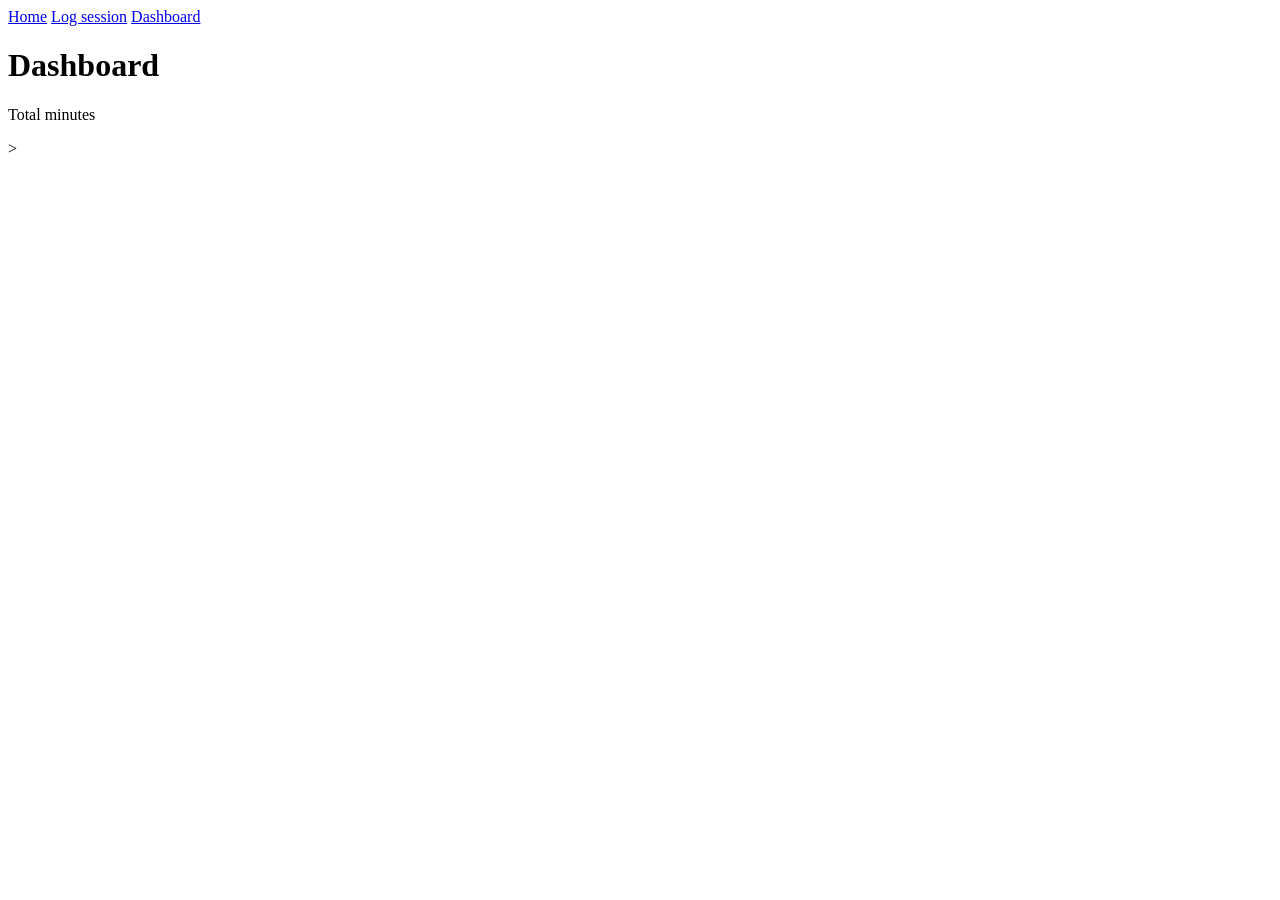
==== dashboard.html @ dc077fd2 "study record" ====
<!DOCTYPE html>
<html lang="en">
<head>
    <meta charset="UTF-8">
    <meta name="viewport" content="width=device-width, initial-scale=1.0">
    <title>study record- Log a session</title>
</head>
<body  <link rel="stylesheet" href="css/style.css">
</head>
<body class="cream">
    <nav>
        <a href="index.html">Home</a>
        <a href="log.html">Log session</a>
        <a href="dashboard.html">Dashboard</a>
    </nav>

    <h1>Dashboard</h1>

    <section id="stats">
        <div>
            <p>Total minutes</p>>
    
</body>
</html>
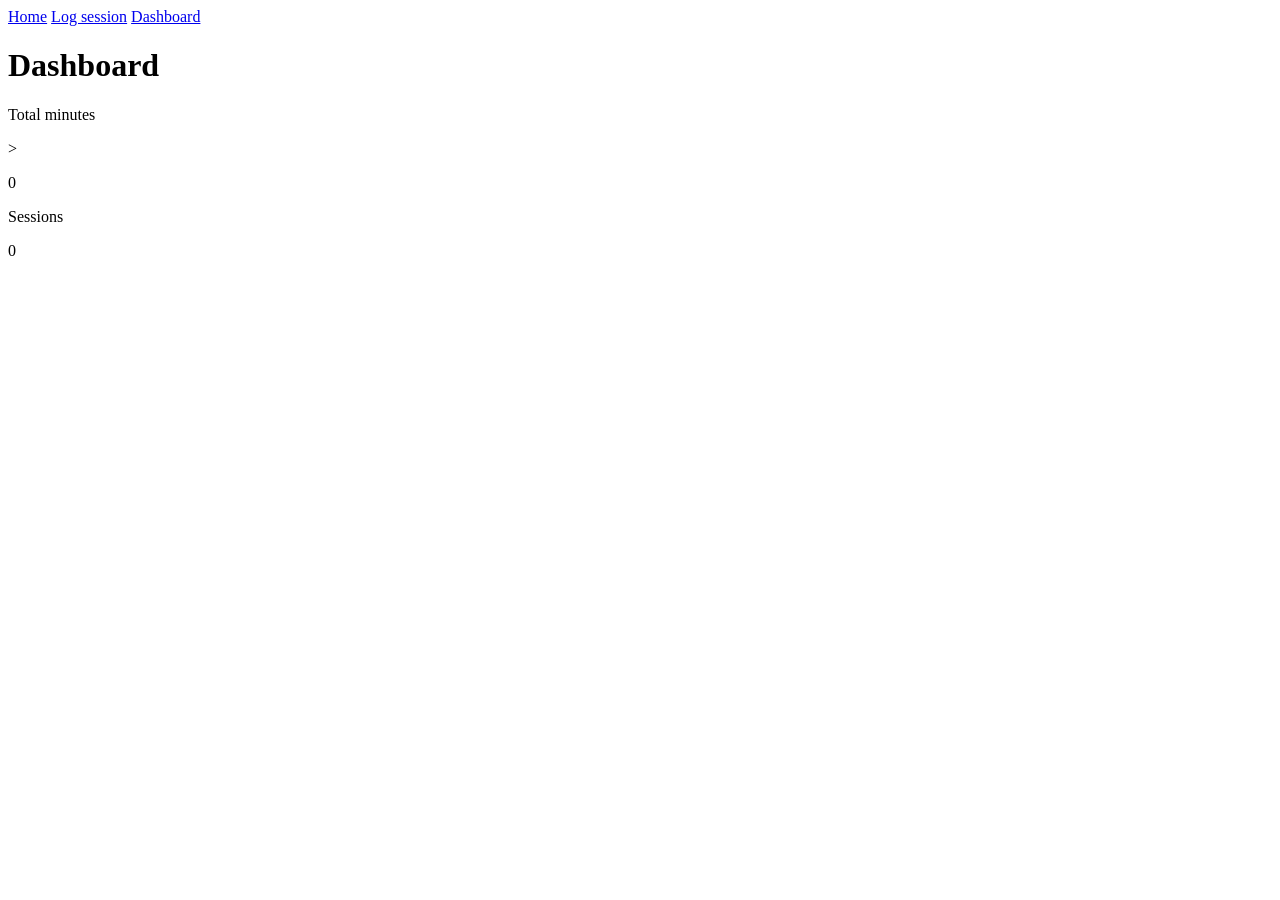
==== commit 70f6a08a: "study record" ====
--- a/dashboard.html
+++ b/dashboard.html
@@ -19,6 +19,16 @@
     <section id="stats">
         <div>
             <p>Total minutes</p>>
+             <p id="total-minutes">0</p>
+        </div>
+        <div>
+            <p>Sessions</p>
+            <p id="session-count">0</p>
+        </div>
+    </section>
+
+    <script src="js/script.js"></script>
+
     
 </body>
 </html>
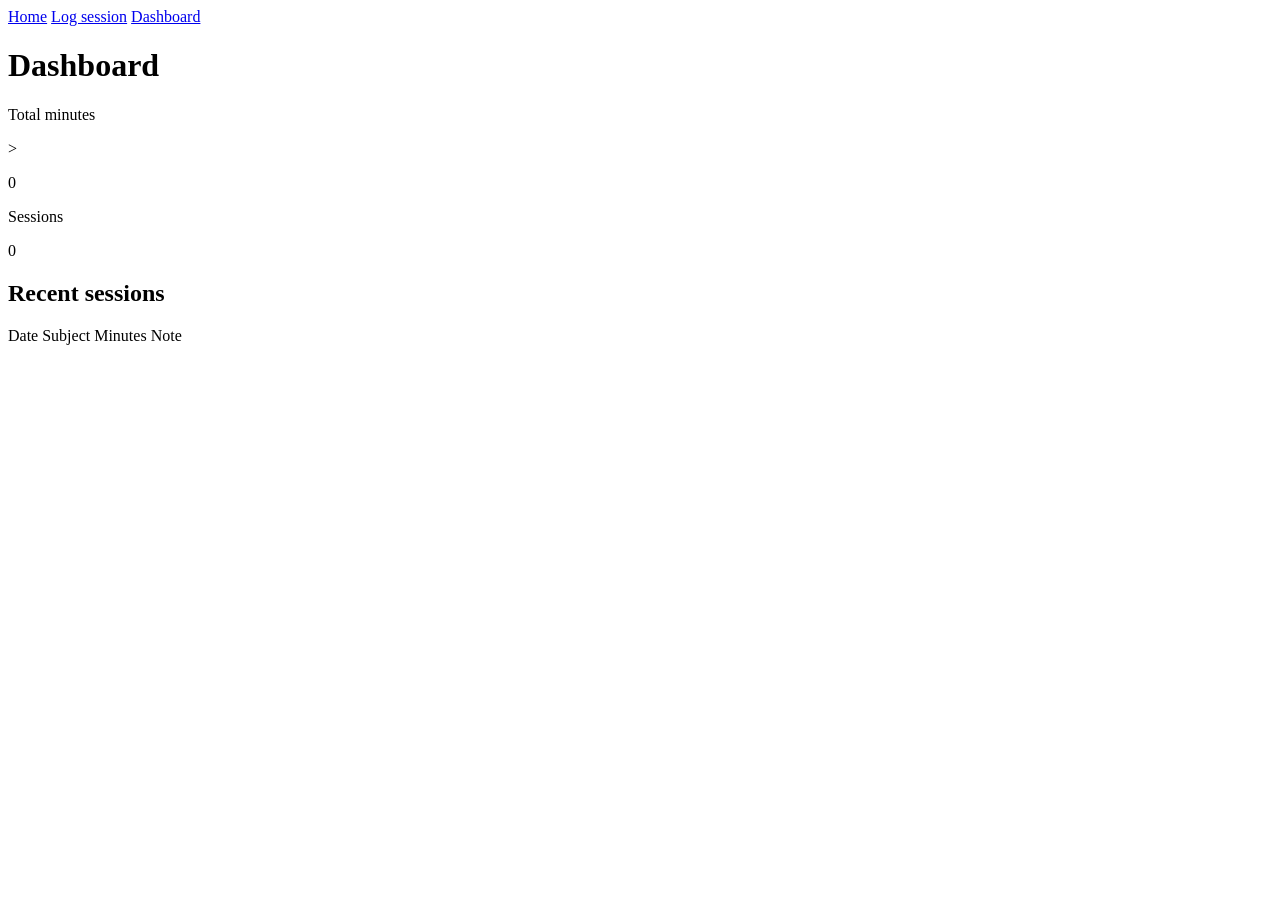
==== commit b12f7f52: "study recor" ====
--- a/dashboard.html
+++ b/dashboard.html
@@ -26,7 +26,17 @@
             <p id="session-count">0</p>
         </div>
     </section>
-
+<h2>Recent sessions</h2>
+<taple>
+    <thead>
+        <tr>
+            <th>Date</th>
+                <th>Subject</th>
+                <th>Minutes</th>
+                <th>Note</th>
+        </tr>
+    </thead>
+</taple>
     <script src="js/script.js"></script>
 
     
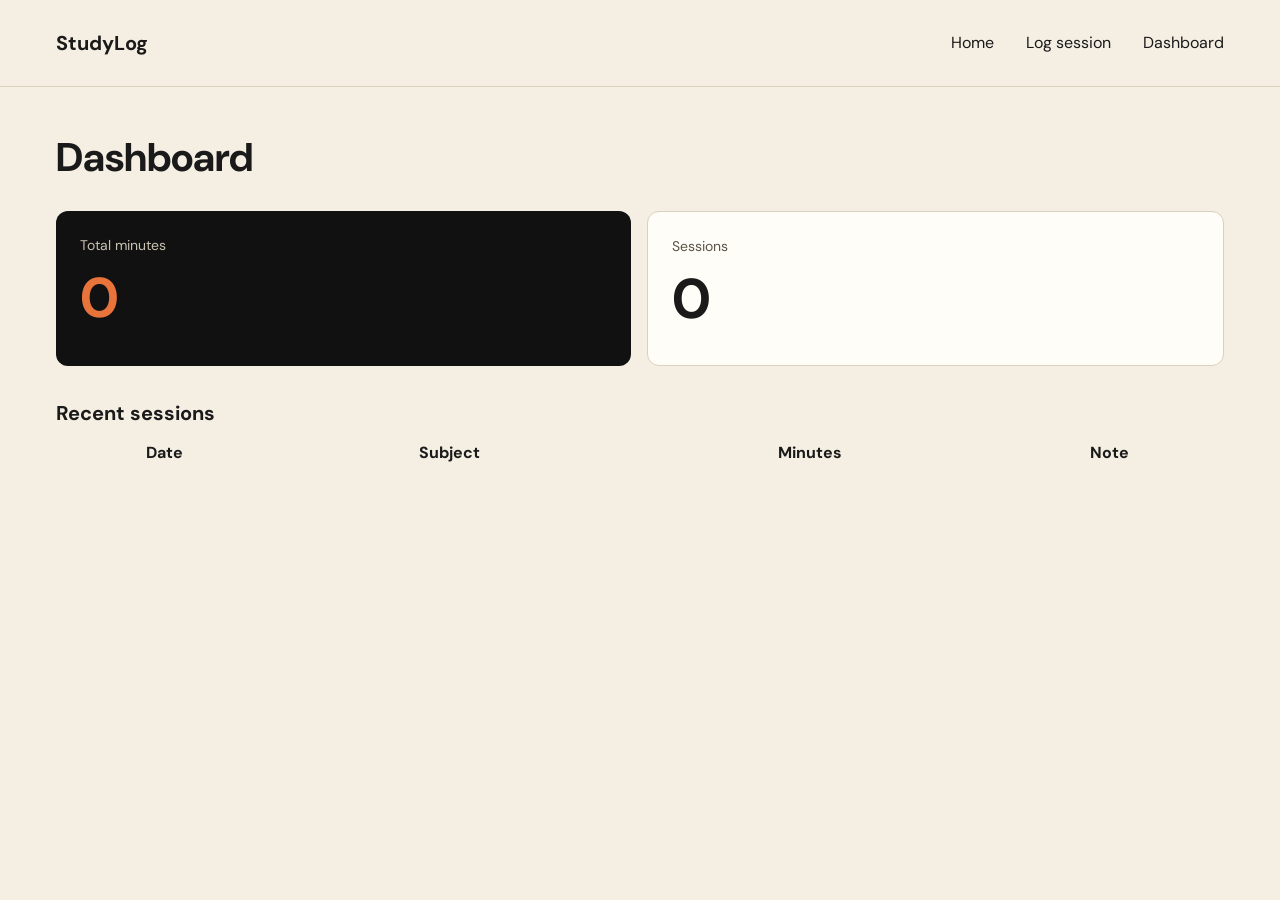
==== commit 88da614c: "study record" ====
--- a/dashboard.html
+++ b/dashboard.html
@@ -3,9 +3,8 @@
 <head>
     <meta charset="UTF-8">
     <meta name="viewport" content="width=device-width, initial-scale=1.0">
-    <title>study record- Log a session</title>
-</head>
-<body  <link rel="stylesheet" href="css/style.css">
+    <title>Study record- Dashboard</title>
+    <link rel="stylesheet" href="style.css">
 </head>
 <body class="cream">
     <nav>
@@ -18,27 +17,28 @@
 
     <section id="stats">
         <div>
-            <p>Total minutes</p>>
-             <p id="total-minutes">0</p>
+            <p>Total minutes</p>
+            <p id="total-minutes">0</p>
         </div>
         <div>
             <p>Sessions</p>
             <p id="session-count">0</p>
         </div>
     </section>
-<h2>Recent sessions</h2>
-<taple>
-    <thead>
-        <tr>
-            <th>Date</th>
+
+    <h2>Recent sessions</h2>
+    <table>
+        <thead>
+            <tr>
+                <th>Date</th>
                 <th>Subject</th>
                 <th>Minutes</th>
                 <th>Note</th>
-        </tr>
-    </thead>
-</taple>
-    <script src="js/script.js"></script>
+            </tr>
+        </thead>
+        <tbody id="sessions-body"></tbody>
+    </table>
 
-    
+    <script src="script.js"></script>
 </body>
 </html>
--- a/style.css
+++ b/style.css
@@ -0,0 +1,215 @@
+@import url("https://fonts.googleapis.com/css2?family=DM+Sans:wght@400;500;700&display=swap");
+
+* {
+    box-sizing: border-box;
+}
+
+body {
+    margin: 0;
+    font-family: "DM Sans", Arial, sans-serif;
+    font-size: 16px;
+    line-height: 1.5;
+}
+
+body.cream {
+    background: #f5efe3;
+    color: #1a1a1a;
+}
+
+body.dark {
+    background: radial-gradient(circle at 80% 15%, #3a2216 0, #111111 45%);
+    color: #f5efe3;
+    min-height: 100vh;
+}
+
+/* Nav */
+nav {
+    display: flex;
+    align-items: center;
+    gap: 32px;
+    padding: 28px 56px;
+}
+
+nav::before {
+    content: "StudyLog";
+    margin-right: auto;
+    font-size: 20px;
+    font-weight: bold;
+}
+
+nav a {
+    color: inherit;
+    text-decoration: none;
+}
+
+nav a:hover {
+    text-decoration: underline;
+}
+
+body.cream nav {
+    border-bottom: 1px solid #d9d0bd;
+}
+
+/* Home page */
+main {
+    min-height: calc(100vh - 90px);
+    display: flex;
+    flex-direction: column;
+    justify-content: center;
+    gap: 24px;
+    padding: 0 56px 56px;
+    max-width: 900px;
+}
+
+main h1 {
+    margin: 0;
+    font-size: clamp(56px, 9vw, 112px);
+    line-height: 1.02;
+    letter-spacing: -2px;
+}
+
+main p {
+    margin: 0;
+    font-size: 22px;
+    color: #c9c2b2;
+    max-width: 560px;
+}
+
+.button {
+    align-self: flex-start;
+    display: inline-block;
+    background: #e8743b;
+    color: #111111;
+    padding: 16px 32px;
+    border-radius: 8px;
+    text-decoration: none;
+    font-weight: bold;
+    font-size: 18px;
+    transition: transform 0.15s, background 0.15s;
+}
+
+.button:hover {
+    transform: translateY(-3px);
+    background: #f08a57;
+}
+
+/* Log and dashboard headings */
+body.cream h1 {
+    margin: 40px 56px 24px;
+    font-size: 40px;
+}
+
+h2 {
+    margin: 0 56px 12px;
+    font-size: 20px;
+}
+
+/* Form */
+form {
+    display: flex;
+    flex-direction: column;
+    gap: 8px;
+    max-width: 560px;
+    margin: 0 56px 48px;
+    padding: 32px;
+    background: #fffdf7;
+    border: 1px solid #d9d0bd;
+    border-radius: 12px;
+}
+
+label {
+    font-weight: bold;
+    margin-top: 8px;
+}
+
+input, select, textarea {
+    height: 48px;
+    padding: 0 12px;
+    font-size: 16px;
+    font-family: inherit;
+    border: 1px solid #6b6456;
+    border-radius: 8px;
+    background: #ffffff;
+}
+
+textarea {
+    height: 96px;
+    padding: 12px;
+}
+
+input:focus, select:focus, textarea:focus {
+    outline: 3px solid #e8743b;
+    outline-offset: 1px;
+}
+
+form button {
+    margin-top: 16px;
+    height: 52px;
+    background: #e8743b;
+    color: #111111;
+    font-size: 18px;
+    font-weight: bold;
+    border: 0;
+    border-radius: 8px;
+    cursor: pointer;
+}
+
+form button:hover {
+    background: #f08a57;
+}
+
+/* Dashboard cards */
+#stats {
+    display: flex;
+    gap: 16px;
+    margin: 0 56px 32px;
+}
+
+#stats div {
+    flex: 1;
+    padding: 24px;
+    background: #fffdf7;
+    color: #1a1a1a;
+    border: 1px solid #d9d0bd;
+    border-radius: 12px;
+    transition: transform 0.15s;
+}
+
+#stats div:hover {
+    transform: translateY(-4px);
+}
+
+#stats p {
+    margin: 0;
+}
+
+#stats p:first-child {
+    font-size: 14px;
+    color: #5a5347;
+}
+
+#stats p:last-child {
+    font-size: 56px;
+    font-weight: bold;
+}
+
+#stats div:first-child {
+    background: #111111;
+    color: #f5efe3;
+    border: 0;
+}
+
+#stats div:first-child p:first-child {
+    color: #c9c2b2;
+}
+
+#stats div:first-child p:last-child {
+    color: #e8743b;
+}
+
+/* Table */
+table {
+    width: calc(100% - 112px);
+    margin: 0 56px 48px;
+    border-collapse: separate;
+    border-spacing: 0;
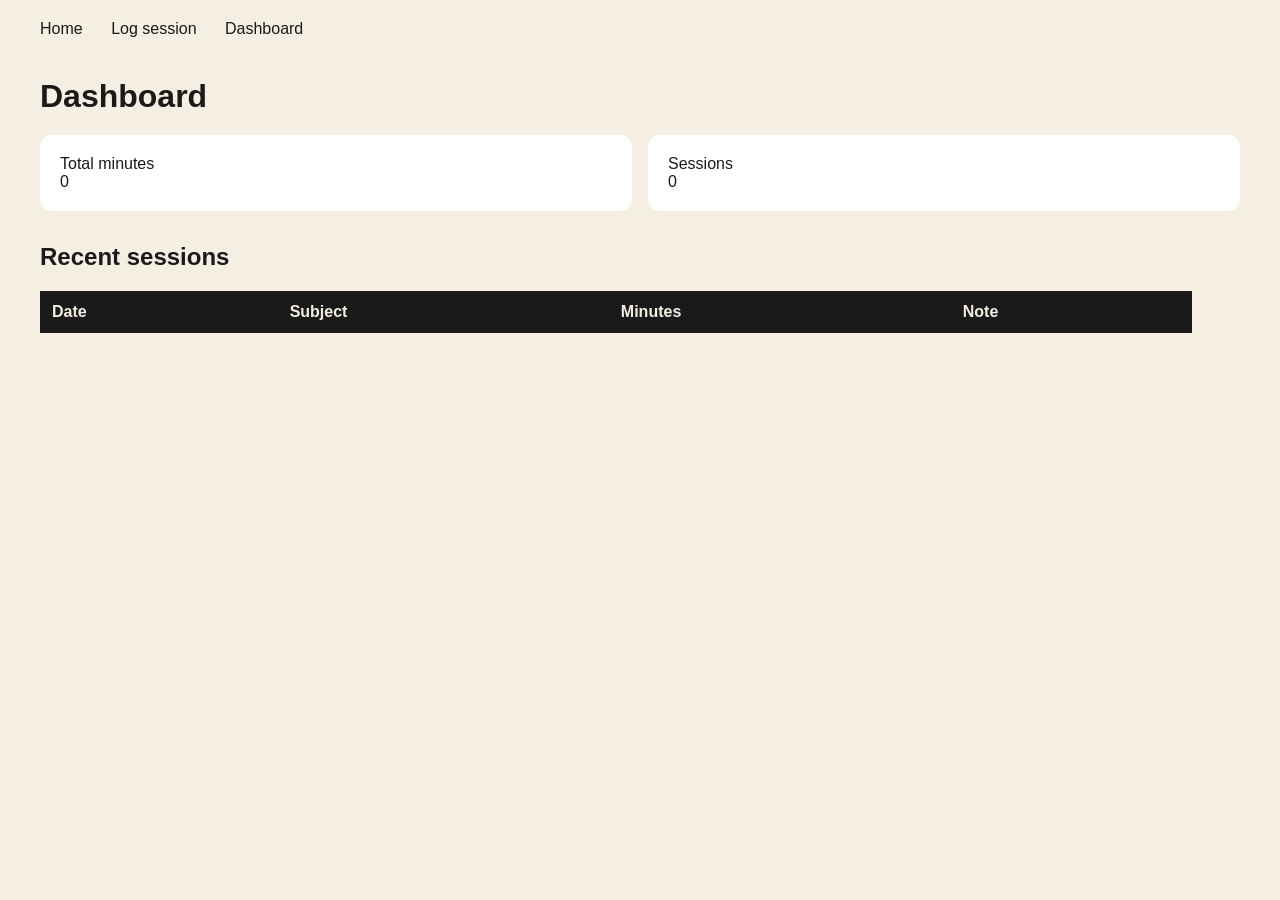
==== commit 54866fe5: "study record" ====
--- a/dashboard.html
+++ b/dashboard.html
@@ -4,6 +4,7 @@
     <meta charset="UTF-8">
     <meta name="viewport" content="width=device-width, initial-scale=1.0">
     <title>Study record- Dashboard</title>
+    
     <link rel="stylesheet" href="style.css">
 </head>
 <body class="cream">
--- a/style.css
+++ b/style.css
@@ -1,215 +1,124 @@
-@import url("https://fonts.googleapis.com/css2?family=DM+Sans:wght@400;500;700&display=swap");
-
-* {
-    box-sizing: border-box;
-}
+/* StudyLog styles */
 
 body {
     margin: 0;
-    font-family: "DM Sans", Arial, sans-serif;
-    font-size: 16px;
-    line-height: 1.5;
+    font-family: Arial, sans-serif;
 }
 
 body.cream {
-    background: #f5efe3;
+    background-color: #f5efe3;
     color: #1a1a1a;
 }
 
 body.dark {
-    background: radial-gradient(circle at 80% 15%, #3a2216 0, #111111 45%);
+    background-color: #1a1a1a;
     color: #f5efe3;
     min-height: 100vh;
 }
 
-/* Nav */
 nav {
-    display: flex;
-    align-items: center;
-    gap: 32px;
-    padding: 28px 56px;
-}
-
-nav::before {
-    content: "StudyLog";
-    margin-right: auto;
-    font-size: 20px;
-    font-weight: bold;
+    padding: 20px 40px;
 }
 
 nav a {
     color: inherit;
     text-decoration: none;
+    margin-right: 24px;
 }
 
-nav a:hover {
-    text-decoration: underline;
-}
-
-body.cream nav {
-    border-bottom: 1px solid #d9d0bd;
-}
-
-/* Home page */
+/* home page */
 main {
-    min-height: calc(100vh - 90px);
-    display: flex;
-    flex-direction: column;
-    justify-content: center;
-    gap: 24px;
-    padding: 0 56px 56px;
-    max-width: 900px;
+    padding: 80px 40px;
 }
 
 main h1 {
-    margin: 0;
-    font-size: clamp(56px, 9vw, 112px);
-    line-height: 1.02;
-    letter-spacing: -2px;
-}
-
-main p {
-    margin: 0;
-    font-size: 22px;
-    color: #c9c2b2;
-    max-width: 560px;
+    font-size: 64px;
+    margin: 0 0 16px 0;
 }
 
 .button {
-    align-self: flex-start;
     display: inline-block;
-    background: #e8743b;
-    color: #111111;
-    padding: 16px 32px;
+    background-color: #e8743b;
+    color: #1a1a1a;
+    padding: 14px 28px;
     border-radius: 8px;
     text-decoration: none;
     font-weight: bold;
-    font-size: 18px;
-    transition: transform 0.15s, background 0.15s;
 }
 
-.button:hover {
-    transform: translateY(-3px);
-    background: #f08a57;
+/* cream pages */
+body.cream h1, h2 {
+    margin: 20px 40px;
 }
 
-/* Log and dashboard headings */
-body.cream h1 {
-    margin: 40px 56px 24px;
-    font-size: 40px;
-}
-
-h2 {
-    margin: 0 56px 12px;
-    font-size: 20px;
-}
-
-/* Form */
 form {
-    display: flex;
-    flex-direction: column;
-    gap: 8px;
-    max-width: 560px;
-    margin: 0 56px 48px;
-    padding: 32px;
-    background: #fffdf7;
-    border: 1px solid #d9d0bd;
+    background-color: white;
+    max-width: 450px;
+    margin: 0 40px 40px 40px;
+    padding: 28px;
     border-radius: 12px;
 }
 
 label {
+    display: block;
     font-weight: bold;
-    margin-top: 8px;
+    margin: 16px 0 6px 0;
 }
 
 input, select, textarea {
-    height: 48px;
-    padding: 0 12px;
+    width: 100%;
+    padding: 10px;
     font-size: 16px;
-    font-family: inherit;
-    border: 1px solid #6b6456;
-    border-radius: 8px;
-    background: #ffffff;
-}
-
-textarea {
-    height: 96px;
-    padding: 12px;
-}
-
-input:focus, select:focus, textarea:focus {
-    outline: 3px solid #e8743b;
-    outline-offset: 1px;
+    border: 1px solid #999;
+    border-radius: 6px;
+    box-sizing: border-box;
 }
 
 form button {
-    margin-top: 16px;
-    height: 52px;
-    background: #e8743b;
-    color: #111111;
-    font-size: 18px;
+    width: 100%;
+    margin-top: 24px;
+    padding: 14px;
+    background-color: #e8743b;
+    font-size: 17px;
     font-weight: bold;
-    border: 0;
+    border: none;
     border-radius: 8px;
     cursor: pointer;
 }
 
-form button:hover {
-    background: #f08a57;
-}
-
-/* Dashboard cards */
+/* dashboard */
 #stats {
     display: flex;
     gap: 16px;
-    margin: 0 56px 32px;
+    margin: 0 40px 32px 40px;
 }
 
 #stats div {
     flex: 1;
-    padding: 24px;
-    background: #fffdf7;
-    color: #1a1a1a;
-    border: 1px solid #d9d0bd;
+    background-color: white;
+    padding: 20px;
     border-radius: 12px;
-    transition: transform 0.15s;
-}
-
-#stats div:hover {
-    transform: translateY(-4px);
 }
 
 #stats p {
     margin: 0;
 }
 
-#stats p:first-child {
-    font-size: 14px;
-    color: #5a5347;
+table {
+    width: 90%;
+    margin: 0 40px 40px 40px;
+    border-collapse: collapse;
+    background-color: white;
 }
 
-#stats p:last-child {
-    font-size: 56px;
-    font-weight: bold;
+th {
+    background-color: #1a1a1a;
+    color: #f5efe3;
+    text-align: left;
+    padding: 12px;
 }
 
-#stats div:first-child {
-    background: #111111;
-    color: #f5efe3;
-    border: 0;
-}
-
-#stats div:first-child p:first-child {
-    color: #c9c2b2;
-}
-
-#stats div:first-child p:last-child {
-    color: #e8743b;
-}
-
-/* Table */
-table {
-    width: calc(100% - 112px);
-    margin: 0 56px 48px;
-    border-collapse: separate;
-    border-spacing: 0;+td {
+    padding: 12px;
+    border-bottom: 1px solid #ddd;
+}
